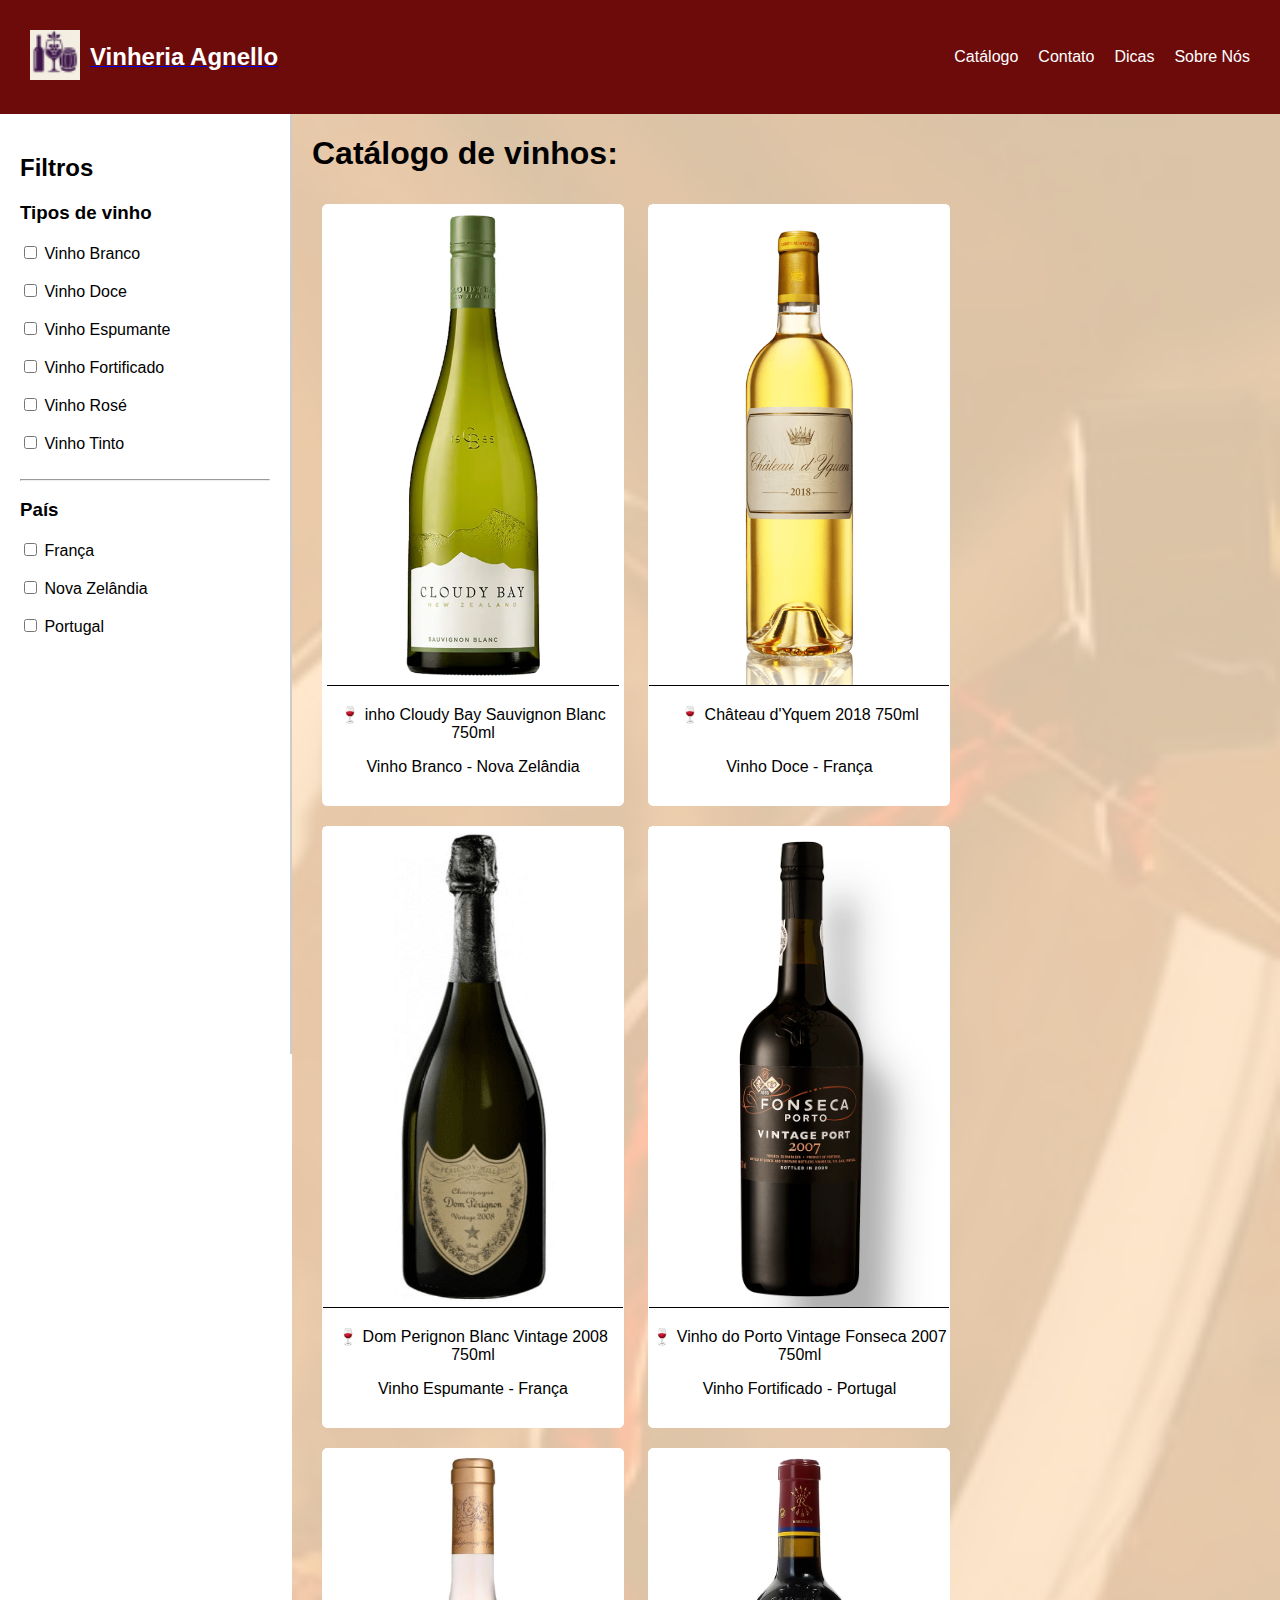
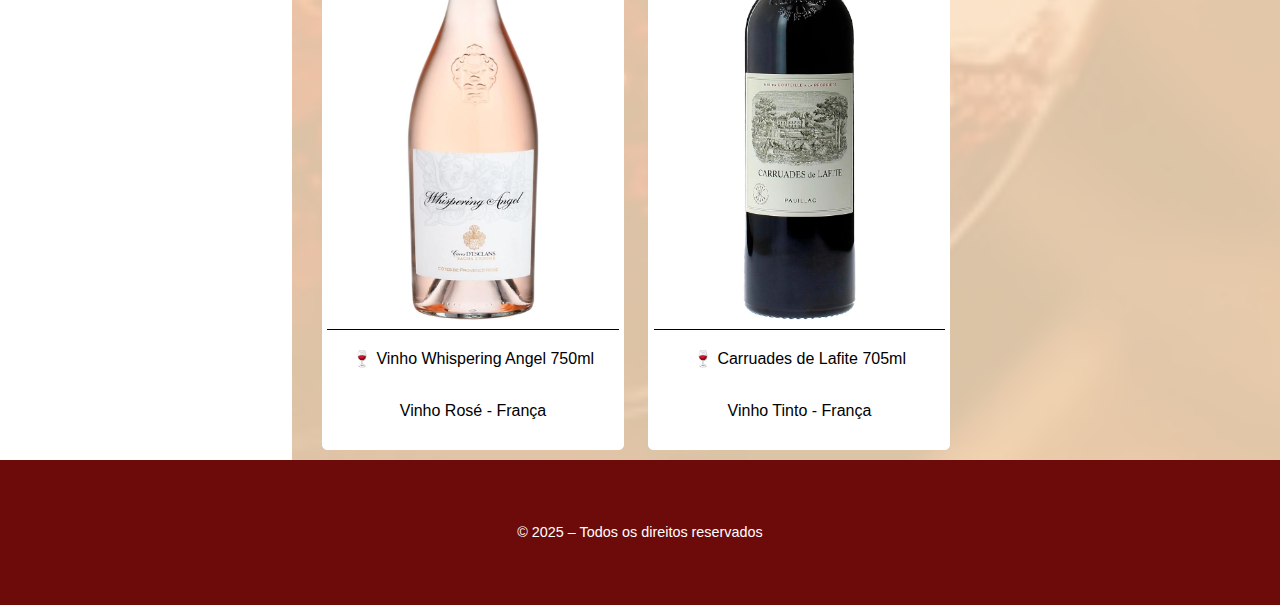
==== src/pages/catalogo.html @ cad3b7fc "DOCS: Formated document" ====
<!DOCTYPE html>
<html lang="pt-br">

<head>
  <meta charset="UTF-8">
  <meta name="viewport" content="width=device-width, initial-scale=1.0">
  <title>Catalogo</title>
  <link rel="stylesheet" href="../css/catalogo.css">
  <link rel="icon" href="/favicon-32x32.png" type="image/x-icon">
</head>

<body>
  <header>
    <div class="logo-vinheria">
      <a href="../../index.html"><img src="/favicon-32x32.png" alt="Logo Vinheria Agnello" /></a>
      <a href="../../index.html"><span>Vinheria Agnello</span></a>
    </div>

    <nav>
      <ul>
        <li><a href="catalogo.html">Catálogo</a></li>
        <li><a href="contato.html">Contato</a></li>
        <li><a href="dicas.html">Dicas</a></li>
        <li><a href="sobre_nos.html">Sobre Nós</a></li>
      </ul>
    </nav>

  </header>

  <div class="container">
    <div class="filtros">
      <h2>Filtros</h2>
      <h3>Tipos de vinho</h3>
      <label>
        <input type="checkbox" name="categoria" value="branco"> Vinho Branco
      </label>
      <br><br>
      <label>
        <input type="checkbox" name="categoria" value="doce"> Vinho Doce
      </label>
      <br><br>
      <label>
        <input type="checkbox" name="categoria" value="espumante"> Vinho Espumante
      </label>
      <br><br>
      <label>
        <input type="checkbox" name="categoria" value="fortificado"> Vinho Fortificado
      </label>
      <br><br>
      <label>
        <input type="checkbox" name="categoria" value="rose"> Vinho Rosé
      </label>
      <br><br>
      <label>
        <input type="checkbox" name="categoria" value="tinto"> Vinho Tinto
      </label>
      <br><br>

      <hr>

      <h3>País</h3>
      <label>
        <input type="checkbox" name="pais" value="franca"> França
      </label>
      <br><br>
      <label>
        <input type="checkbox" name="pais" value="nvzelandia"> Nova Zelândia
      </label>
      <br><br>
      <label>
        <input type="checkbox" name="pais" value="portugal"> Portugal
      </label>
      <br><br>
    </div>

    <div class="catalogo">

      <h1>Catálogo de vinhos:</h1>

      <div class="item" data-categoria="branco">
        <img src="../assets/imgs/vinhosDicas/vinho_cloudy_bay_sauvignon_blanc.jpg" alt="Vinho Branco">
        <p>🍷 inho Cloudy Bay Sauvignon Blanc 750ml</p>
        <span>Vinho Branco</span> <span>-</span> <span>Nova Zelândia</span>
      </div>

      <div class="item" data-categoria="doce">
        <img src="../assets/imgs/vinhosDicas/vinhoDoce.jpg" alt="Vinho Doce">
        <p>🍷 Château d'Yquem 2018 750ml</p>
        <br>
        <span>Vinho Doce</span> <span>-</span> <span>França</span>
      </div>

      <div class="item" data-categoria="espumante">
        <img src="../assets/imgs/vinhosDicas/vinhoEspumante.png" alt="Vinho Espumante">
        <p>🍷 Dom Perignon Blanc Vintage 2008 750ml</p>
        <span>Vinho Espumante</span> <span>-</span> <span>França</span>
      </div>

      <div class="item" data-categoria="fortificado">
        <img src="../assets/imgs/vinhosDicas/vinhoFortificado.png" alt="Vinho Fortificado">
        <p>🍷 Vinho do Porto Vintage Fonseca 2007 750ml</p>
        <span>Vinho Fortificado</span> <span>-</span> <span>Portugal</span>
      </div>

      <div class="item" data-categoria="rose">
        <img src="../assets/imgs/vinhosDicas/vinhoRose.jpg" alt="Vinho Rosé">
        <p>🍷 Vinho Whispering Angel 750ml</p>
        <br>
        <span>Vinho Rosé</span> <span>-</span> <span>França</span>
      </div>

      <div class="item" data-categoria="tinto">
        <img src="../assets/imgs/vinhosDicas/vinhoTinto.jpg" alt="Vinho Tinto">
        <p>🍷 Carruades de Lafite 705ml</p>
        <br>
        <span>Vinho Tinto</span> <span>-</span> <span>França</span>
      </div>
      <div class="fundo"></div>
    </div>
  </div>

  <footer>
    <p>© 2025 – Todos os direitos reservados</p>
  </footer>
</body>

</html>
---- src/css/catalogo.css ----
header {
  display: flex;
  background-color: #6d0b0b;
  color: white;
  justify-content: space-between;
  align-items: center;
  padding: 30px 30px;
}

.logo-vinheria {
  display: flex;
  align-items: center;
}

.logo-vinheria img {
  margin-right: 10px;
  width: 50px;
  height: auto;
}

.logo-vinheria span {
  color: white;
  text-decoration: none;
  font-size: 1.5em;
  font-weight: bold;
}

nav ul {
  display: flex;
  list-style: none;
  gap: 20px;
}


nav ul li a {
  color: white;
  text-decoration: none;
}


body {
  margin: 0;
  border: 0;
  padding: 0;
  font-family: Arial, sans-serif;
}

.container {
  display: flex;
  min-height: 100vh;
}

.filtros {
  background-color: white;
  border-right: 2px solid #ccc;
  padding: 20px;
  height: 100vh;
  width: 250px;
}

.catalogo {
  background-color: bisque;
  position: relative;
  padding-left: 20px;
  padding-right: 20px;
  flex: 1;
  z-index: 1;
}

.catalogo .fundo {
  background-image: url('../assets/imgs/vinho_derramando.jpg');
  background-size: cover;
  background-position: center;
  opacity: 0.15;
  position: absolute;
  top: 0;
  left: 0;
  width: 100%;
  height: 100%;
  z-index: -1;
}

.item {
  display: inline-block;
  position: relative;
  background-color: white;
  border: 1px solid white;
  border-radius: 5px;
  margin: 10px;
  width: 300px;
  height: 600px;
  max-height: 600px;
  text-align: center;
}

.item img {
  background-color: white;
  box-shadow: 0 1px black;
  height: 480px;
  max-height: 500px;
  max-width: 300px;
  object-fit: cover;
}

.item:hover {
  box-shadow: 0 0 8px black;
}

footer {
  background-color: #6d0b0b;
  color: white;
  text-align: center;
  font-size: 0.9em;
  padding: 50px;
}
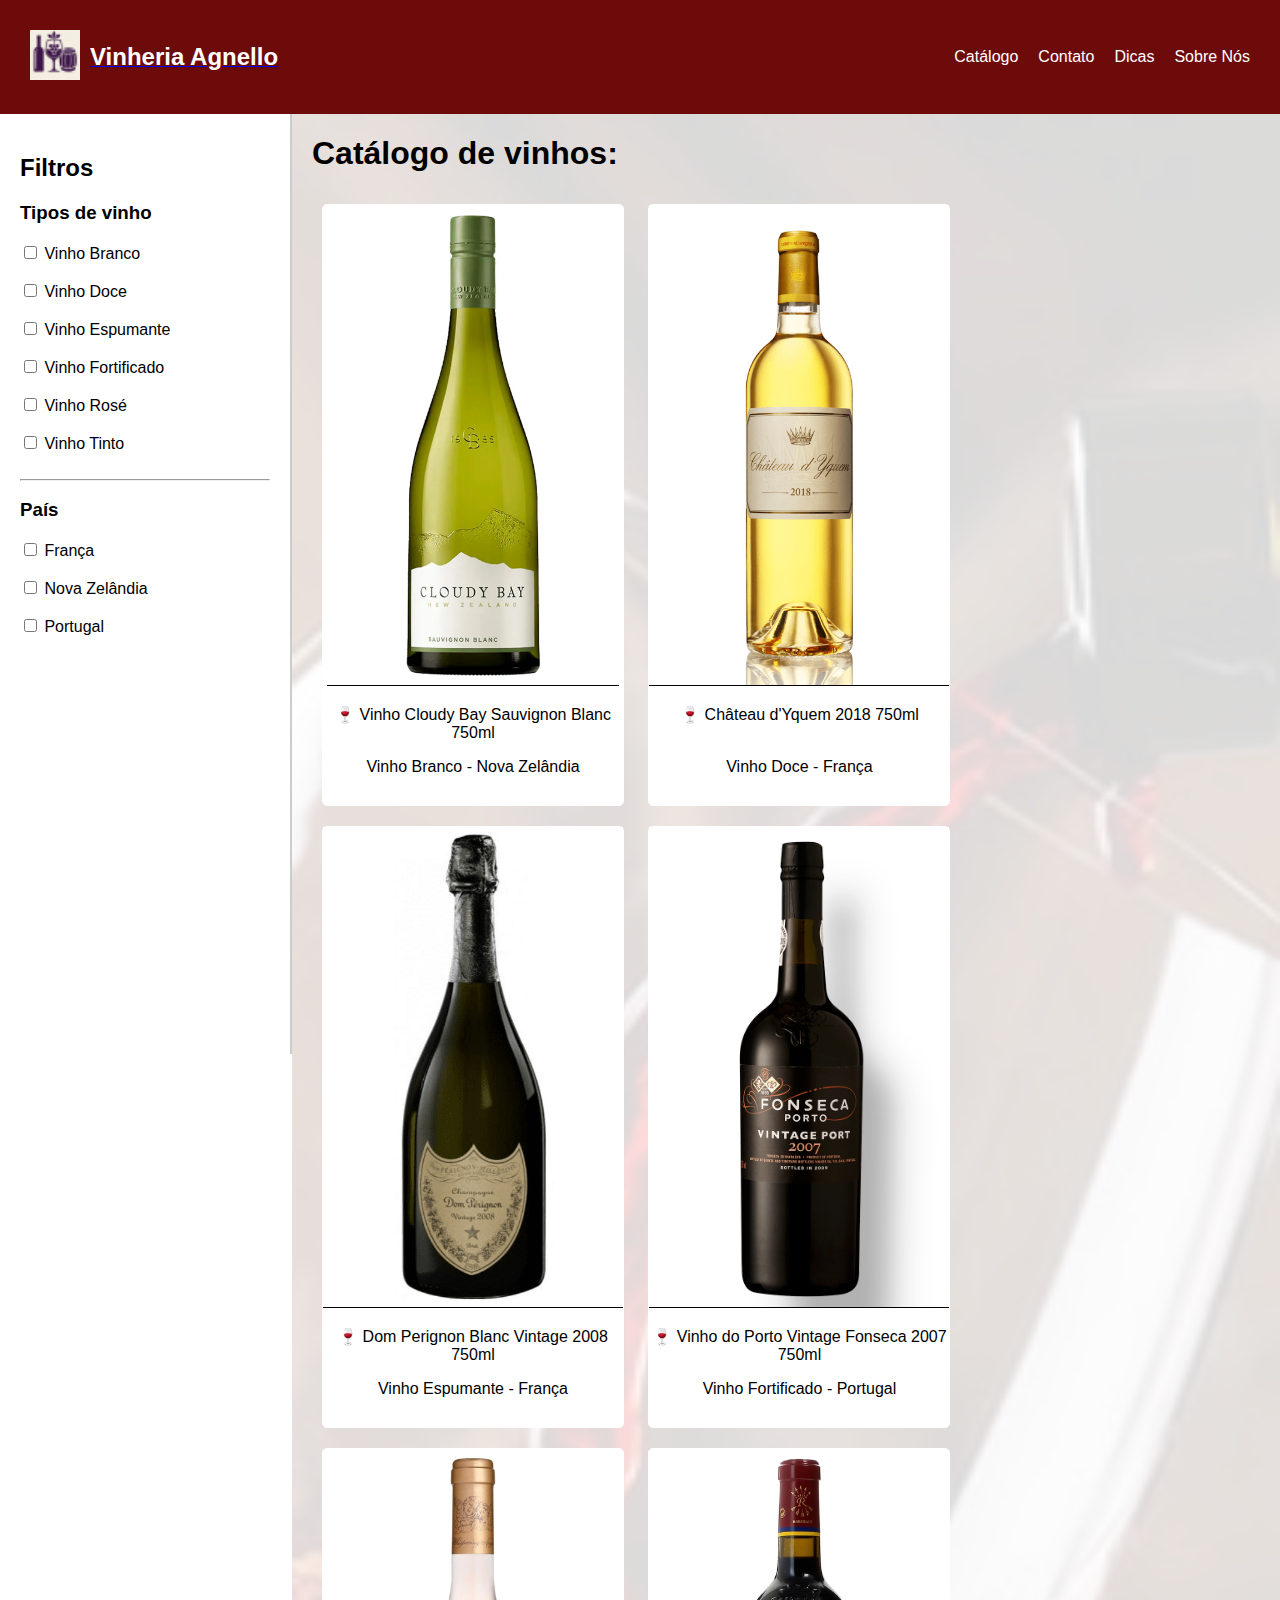
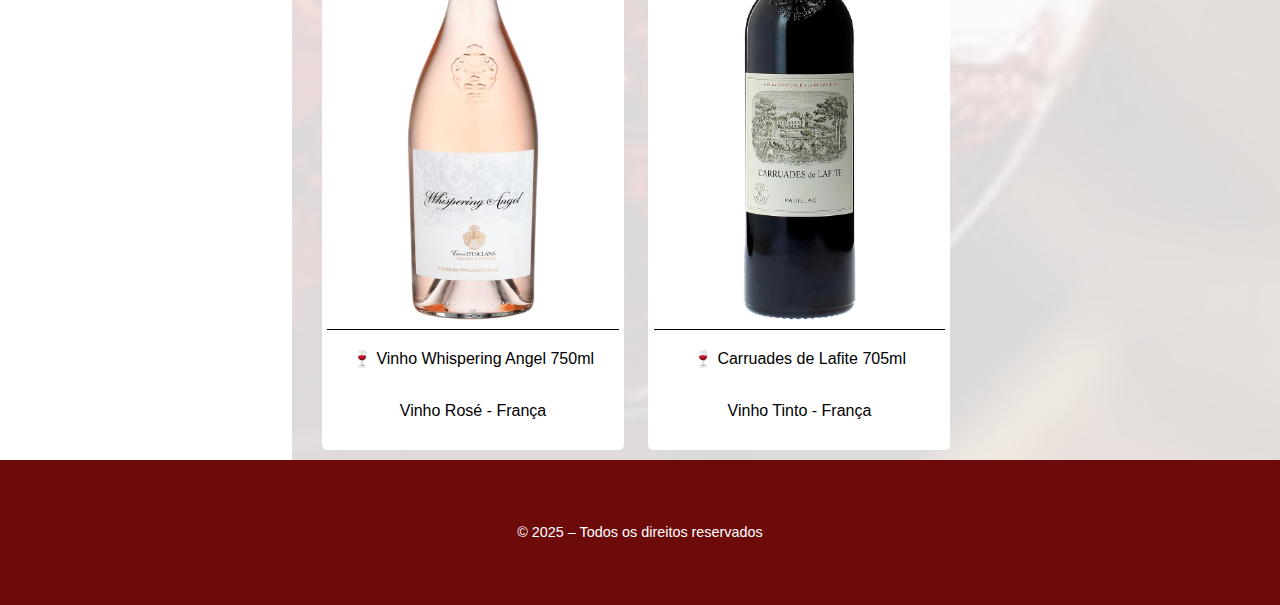
==== commit b1ccd958: "FIX: 1st wine name" ====
--- a/src/pages/catalogo.html
+++ b/src/pages/catalogo.html
@@ -79,7 +79,7 @@
 
       <div class="item" data-categoria="branco">
         <img src="../assets/imgs/vinhosDicas/vinho_cloudy_bay_sauvignon_blanc.jpg" alt="Vinho Branco">
-        <p>🍷 inho Cloudy Bay Sauvignon Blanc 750ml</p>
+        <p>🍷 Vinho Cloudy Bay Sauvignon Blanc 750ml</p>
         <span>Vinho Branco</span> <span>-</span> <span>Nova Zelândia</span>
       </div>
 
--- a/src/css/catalogo.css
+++ b/src/css/catalogo.css
@@ -59,7 +59,7 @@
 }
 
 .catalogo {
-  background-color: bisque;
+  background-color: white;
   position: relative;
   padding-left: 20px;
   padding-right: 20px;
@@ -103,7 +103,7 @@
 }
 
 .item:hover {
-  box-shadow: 0 0 8px black;
+  box-shadow: 0 0 3px black;
 }
 
 footer {
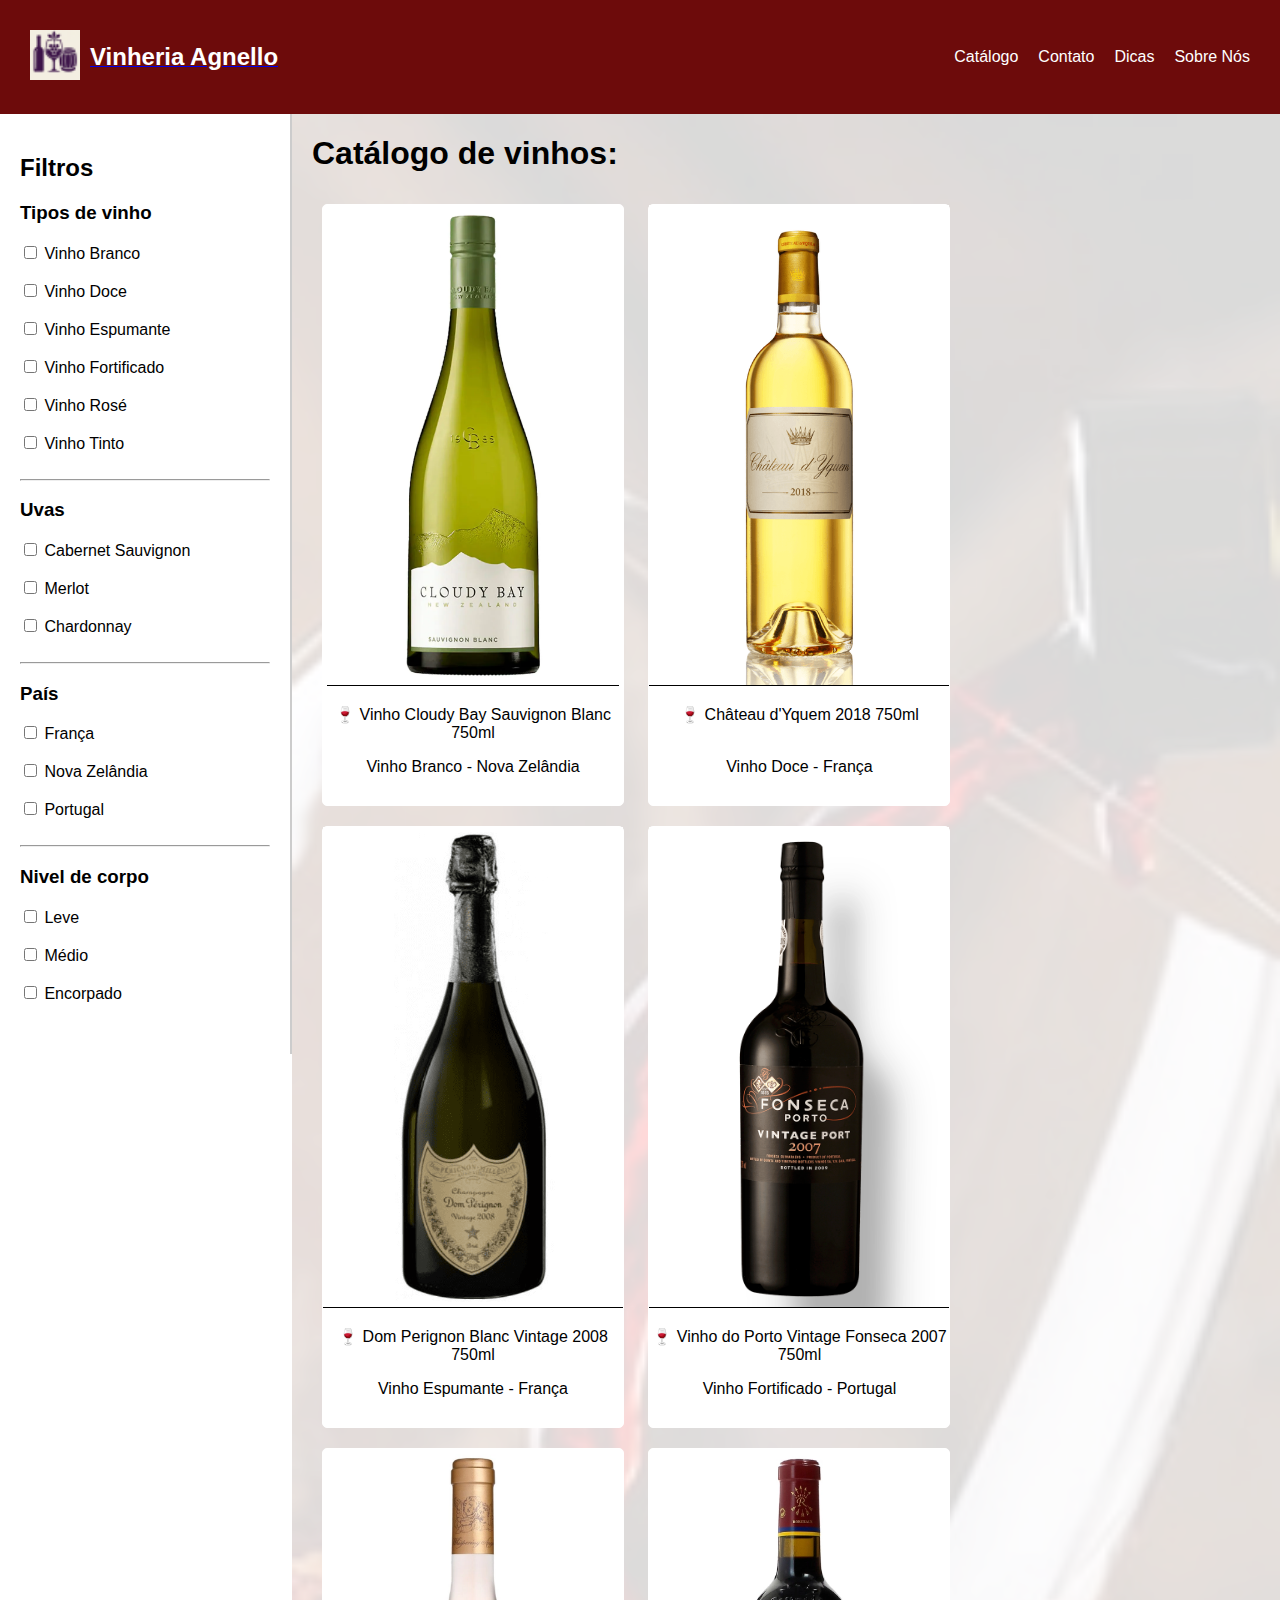
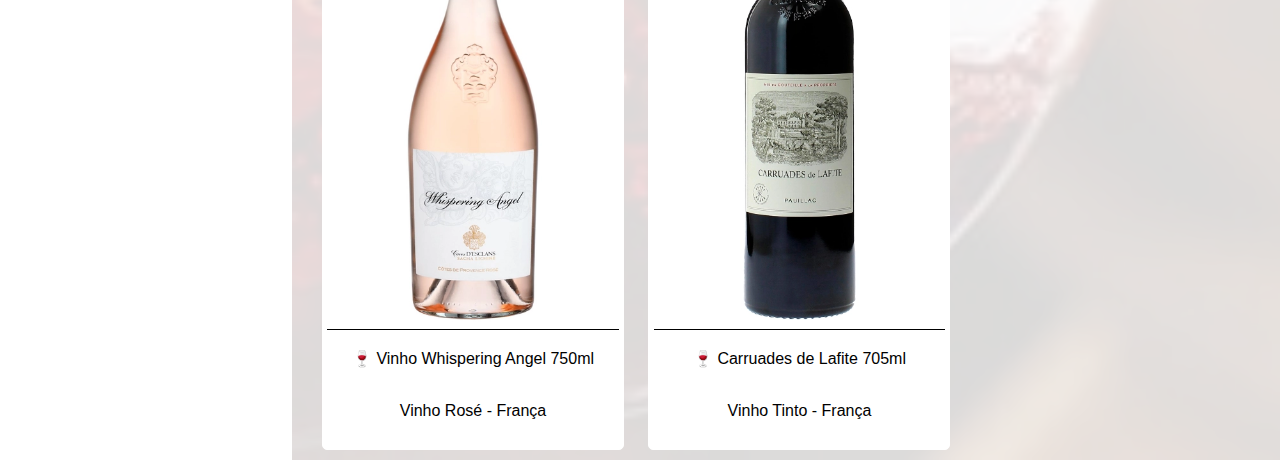
==== commit 73e0cd9c: "FEAT: New filters" ====
--- a/src/pages/catalogo.html
+++ b/src/pages/catalogo.html
@@ -58,6 +58,22 @@
 
       <hr>
 
+      <h3>Uvas</h3>
+      <label>
+        <input type="checkbox" name="uva" value="cabernet_sauvignon"> Cabernet Sauvignon
+      </label>
+      <br><br>
+      <label>
+        <input type="checkbox" name="uva" value="merlot"> Merlot
+      </label>
+      <br><br>
+      <label>
+        <input type="checkbox" name="uva" value="chardonnay"> Chardonnay
+      </label>
+      <br><br>
+
+      <hr>
+
       <h3>País</h3>
       <label>
         <input type="checkbox" name="pais" value="franca"> França
@@ -71,8 +87,26 @@
         <input type="checkbox" name="pais" value="portugal"> Portugal
       </label>
       <br><br>
+
+      <hr>
+
+      <h3>Nivel de corpo</h3>
+      <label>
+        <input type="checkbox" name="corpo" value="leve"> Leve
+      </label>
+      <br><br>
+      <label>
+        <input type="checkbox" name="corpo" value="medio"> Médio
+      </label>
+      <br><br>
+      <label>
+        <input type="checkbox" name="corpo" value="encorpado"> Encorpado
+      </label>
+      <br><br>
+
     </div>
 
+  
     <div class="catalogo">
 
       <h1>Catálogo de vinhos:</h1>
--- a/src/css/catalogo.css
+++ b/src/css/catalogo.css
@@ -1,3 +1,10 @@
+body {
+  margin: 0;
+  border: 0;
+  padding: 0;
+  font-family: Arial, sans-serif;
+}
+
 header {
   display: flex;
   background-color: #6d0b0b;
@@ -35,14 +42,6 @@
 nav ul li a {
   color: white;
   text-decoration: none;
-}
-
-
-body {
-  margin: 0;
-  border: 0;
-  padding: 0;
-  font-family: Arial, sans-serif;
 }
 
 .container {
@@ -112,4 +111,5 @@
   text-align: center;
   font-size: 0.9em;
   padding: 50px;
+  position: fixed;
 }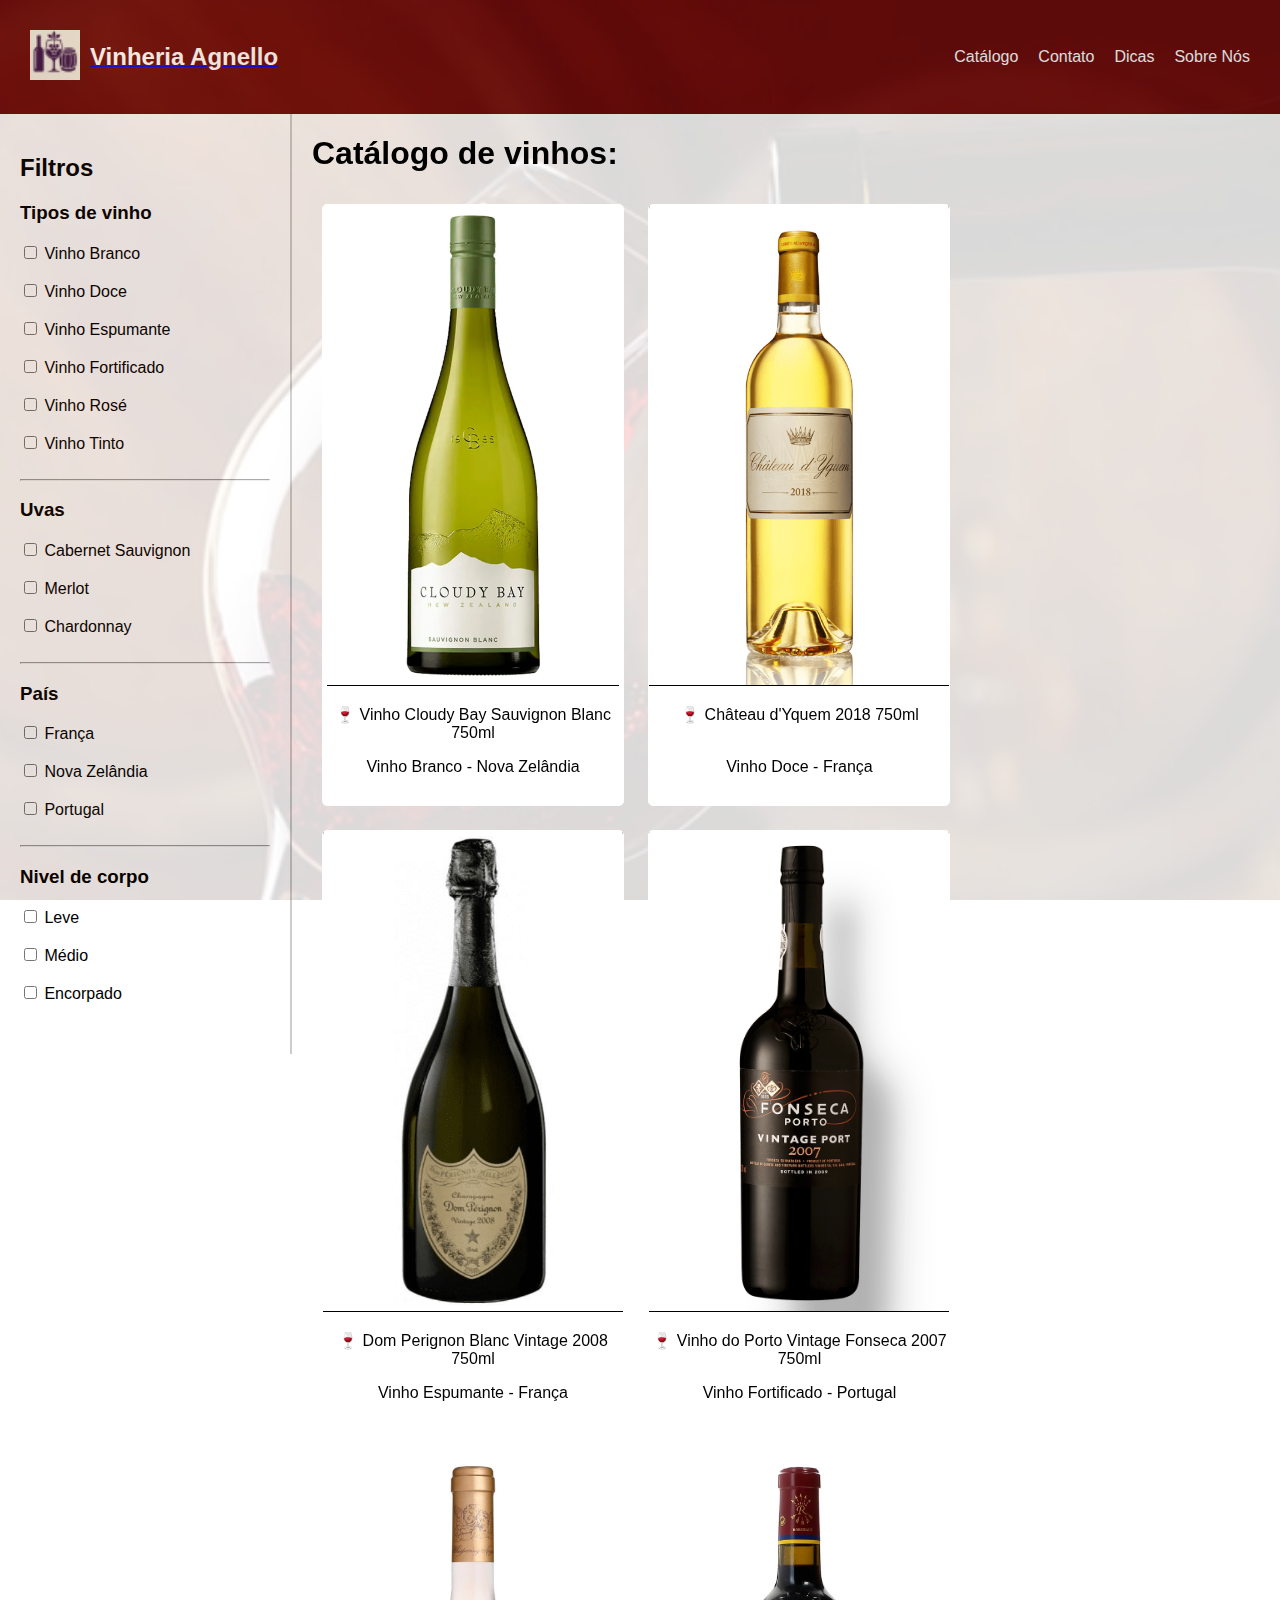
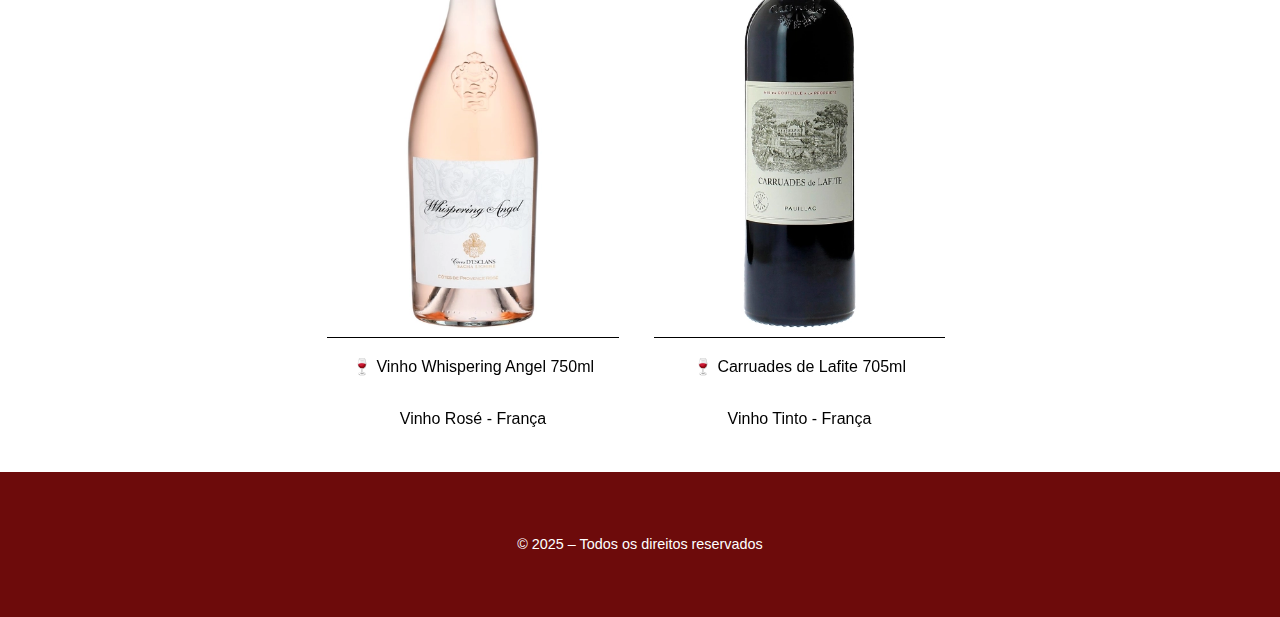
==== commit a9ad72cd: "FEAT: Item notes" ====
--- a/src/pages/catalogo.html
+++ b/src/pages/catalogo.html
@@ -114,40 +114,62 @@
       <div class="item" data-categoria="branco">
         <img src="../assets/imgs/vinhosDicas/vinho_cloudy_bay_sauvignon_blanc.jpg" alt="Vinho Branco">
         <p>🍷 Vinho Cloudy Bay Sauvignon Blanc 750ml</p>
-        <span>Vinho Branco</span> <span>-</span> <span>Nova Zelândia</span>
+        <span>Vinho Branco</span> <span>-</span> <span>Nova Zelândia</span> <br><br>
+        <p class="notas"><strong>Notas:</strong> Fresco, com toques cítricos e herbáceos. Muito aromático. <br><br>
+
+          <strong>Harmoniza com:</strong> Frutos do mar, saladas, queijos leves <br><br>
+          
+          <strong>Teor alcoólico</strong> 13%</p>
       </div>
 
       <div class="item" data-categoria="doce">
         <img src="../assets/imgs/vinhosDicas/vinhoDoce.jpg" alt="Vinho Doce">
         <p>🍷 Château d'Yquem 2018 750ml</p>
         <br>
-        <span>Vinho Doce</span> <span>-</span> <span>França</span>
+        <span>Vinho Doce</span> <span>-</span> <span>França</span><br><br>
+        <p class="notas"><strong>Notas:</strong> Mel, damasco seco, frutas tropicais, acidez equilibrada. <br><br>
+
+          <strong>Harmoniza com:</strong> Queijos azuis, foie gras, sobremesas com frutas <br><br>
+          
+          <strong>Teor alcoólico</strong> 14%</p>
       </div>
 
       <div class="item" data-categoria="espumante">
         <img src="../assets/imgs/vinhosDicas/vinhoEspumante.png" alt="Vinho Espumante">
         <p>🍷 Dom Perignon Blanc Vintage 2008 750ml</p>
-        <span>Vinho Espumante</span> <span>-</span> <span>França</span>
+        <span>Vinho Espumante</span> <span>-</span> <span>França</span><br><br>
+        <p class="notas"><strong>Notas:</strong> Cítrico, amêndoas, brioche, com uma perlage elegante <br><br>
+
+          <strong>Harmoniza com:</strong> Ostras, pratos sofisticados, comemorações <br><br>
+          
+          <strong>Teor alcoólico</strong> 12.5%</p>
       </div>
 
       <div class="item" data-categoria="fortificado">
         <img src="../assets/imgs/vinhosDicas/vinhoFortificado.png" alt="Vinho Fortificado">
         <p>🍷 Vinho do Porto Vintage Fonseca 2007 750ml</p>
-        <span>Vinho Fortificado</span> <span>-</span> <span>Portugal</span>
+        <span>Vinho Fortificado</span> <span>-</span> <span>Portugal</span><br><br>
+        <p class="notas"><strong>Notas:</strong> Frutas negras, chocolate, especiarias, taninos marcantes <br><br>
+
+          <strong>Harmoniza com:</strong> Queijos fortes, sobremesas de chocolate <br><br>
+          
+          <strong>Teor alcoólico</strong> 20%</p>
       </div>
 
       <div class="item" data-categoria="rose">
         <img src="../assets/imgs/vinhosDicas/vinhoRose.jpg" alt="Vinho Rosé">
         <p>🍷 Vinho Whispering Angel 750ml</p>
         <br>
-        <span>Vinho Rosé</span> <span>-</span> <span>França</span>
+        <span>Vinho Rosé</span> <span>-</span> <span>França</span><br><br>
+
       </div>
 
       <div class="item" data-categoria="tinto">
         <img src="../assets/imgs/vinhosDicas/vinhoTinto.jpg" alt="Vinho Tinto">
         <p>🍷 Carruades de Lafite 705ml</p>
         <br>
-        <span>Vinho Tinto</span> <span>-</span> <span>França</span>
+        <span>Vinho Tinto</span> <span>-</span> <span>França</span><br><br>
+
       </div>
       <div class="fundo"></div>
     </div>
--- a/src/css/catalogo.css
+++ b/src/css/catalogo.css
@@ -59,6 +59,7 @@
 
 .catalogo {
   background-color: white;
+  display: relative;
   position: relative;
   padding-left: 20px;
   padding-right: 20px;
@@ -71,7 +72,7 @@
   background-size: cover;
   background-position: center;
   opacity: 0.15;
-  position: absolute;
+  position: fixed;
   top: 0;
   left: 0;
   width: 100%;
@@ -90,7 +91,9 @@
   height: 600px;
   max-height: 600px;
   text-align: center;
+  overflow: hidden;
 }
+
 
 .item img {
   background-color: white;
@@ -103,6 +106,9 @@
 
 .item:hover {
   box-shadow: 0 0 3px black;
+  height: 700px;
+  max-height: 700px;
+  overflow-y: scroll;
 }
 
 footer {
@@ -111,5 +117,6 @@
   text-align: center;
   font-size: 0.9em;
   padding: 50px;
-  position: fixed;
+  position: relative;
+  z-index: 1;
 }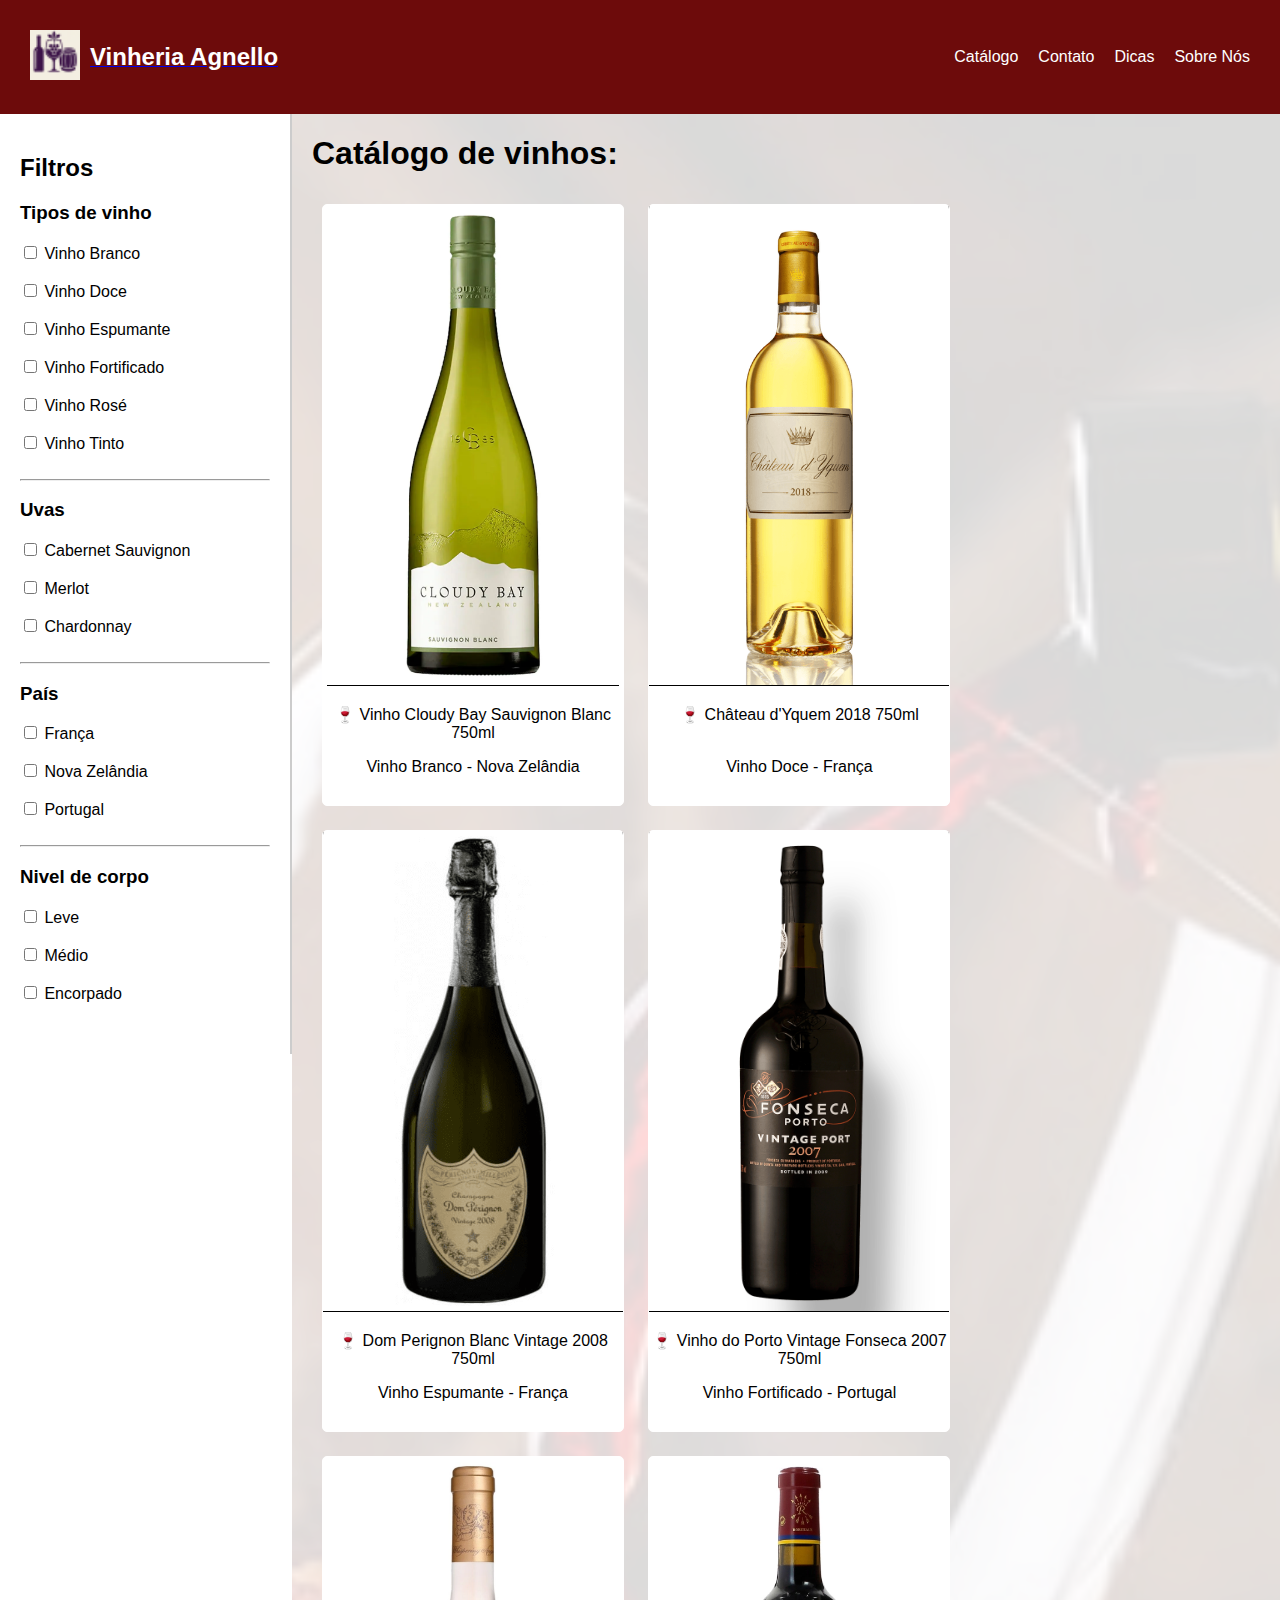
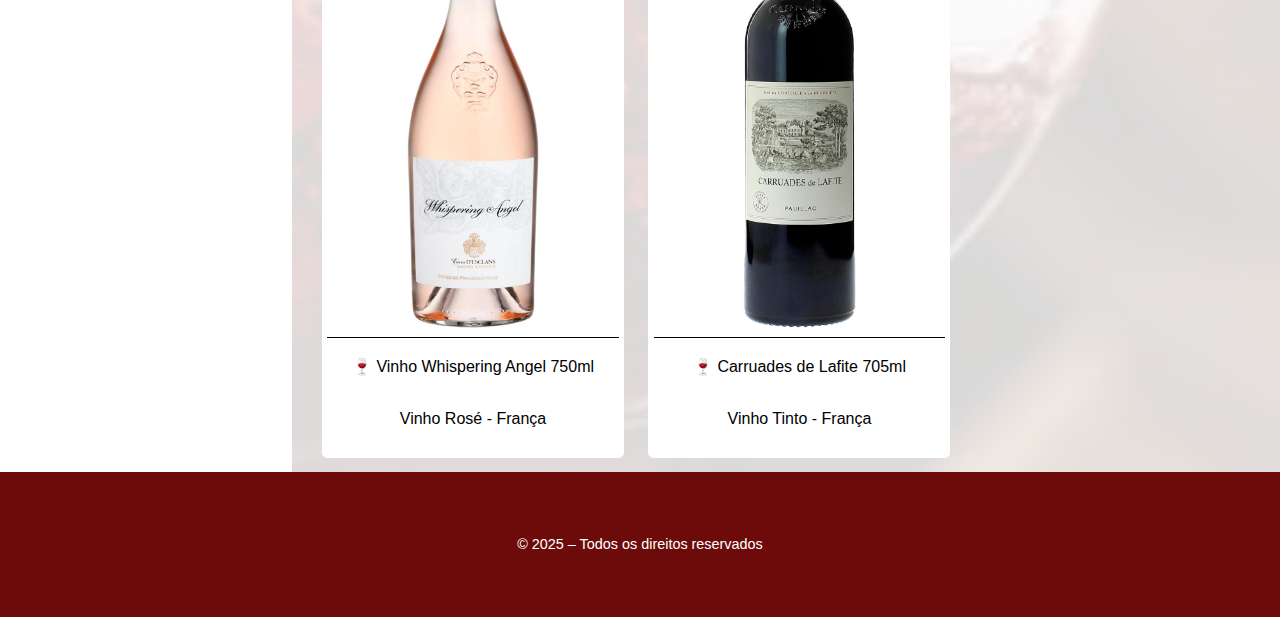
==== commit bcbcc01f: "FIX: Catalog background" ====
--- a/src/pages/catalogo.html
+++ b/src/pages/catalogo.html
@@ -103,11 +103,12 @@
         <input type="checkbox" name="corpo" value="encorpado"> Encorpado
       </label>
       <br><br>
-
+      
     </div>
-
-  
+    
+    
     <div class="catalogo">
+      <div class="fundo"></div>
 
       <h1>Catálogo de vinhos:</h1>
 
@@ -171,7 +172,6 @@
         <span>Vinho Tinto</span> <span>-</span> <span>França</span><br><br>
 
       </div>
-      <div class="fundo"></div>
     </div>
   </div>
 
--- a/src/css/catalogo.css
+++ b/src/css/catalogo.css
@@ -59,7 +59,6 @@
 
 .catalogo {
   background-color: white;
-  display: relative;
   position: relative;
   padding-left: 20px;
   padding-right: 20px;
@@ -72,7 +71,7 @@
   background-size: cover;
   background-position: center;
   opacity: 0.15;
-  position: fixed;
+  position: absolute;
   top: 0;
   left: 0;
   width: 100%;
@@ -92,6 +91,11 @@
   max-height: 600px;
   text-align: center;
   overflow: hidden;
+  transition: transform 0.2s;
+}
+
+.vinho-box:hover {
+  transform: scale(1.03);
 }
 
 
@@ -106,9 +110,8 @@
 
 .item:hover {
   box-shadow: 0 0 3px black;
-  height: 700px;
-  max-height: 700px;
   overflow-y: scroll;
+  transform: scale(1.03);
 }
 
 footer {
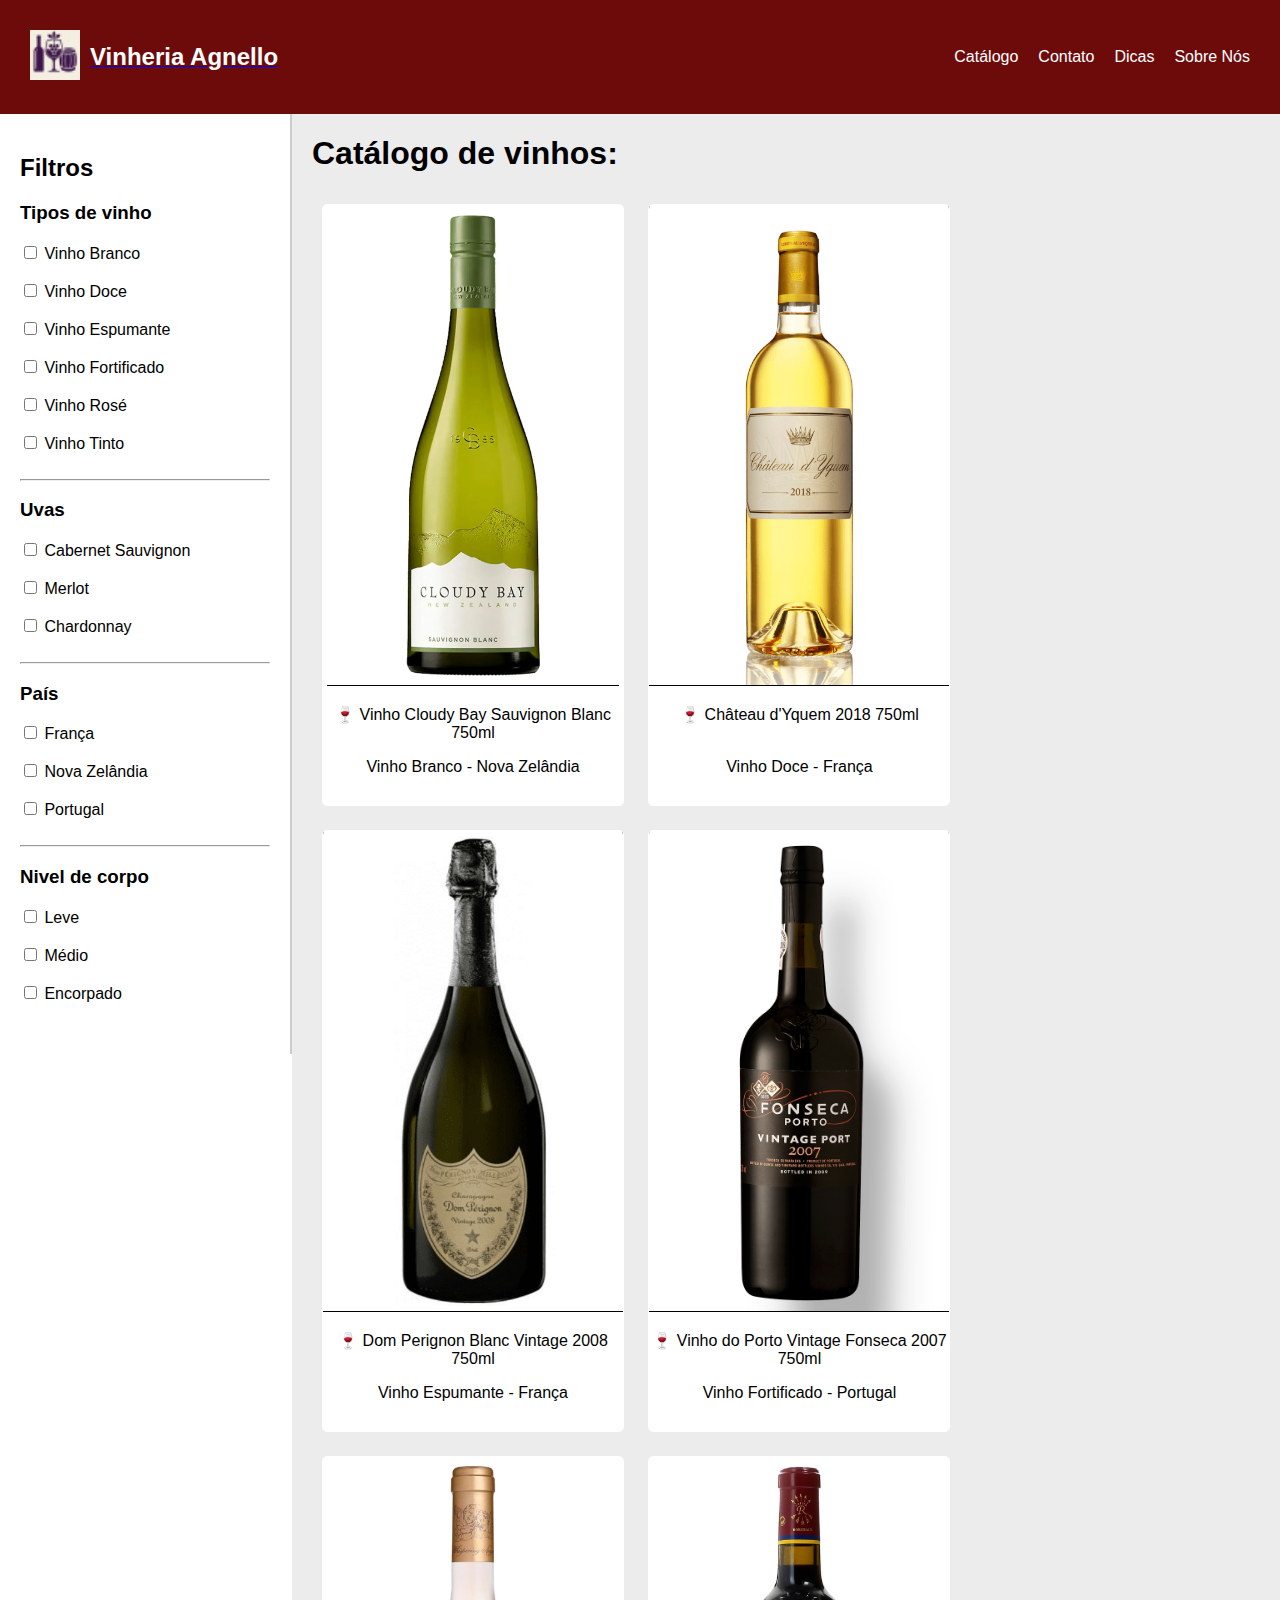
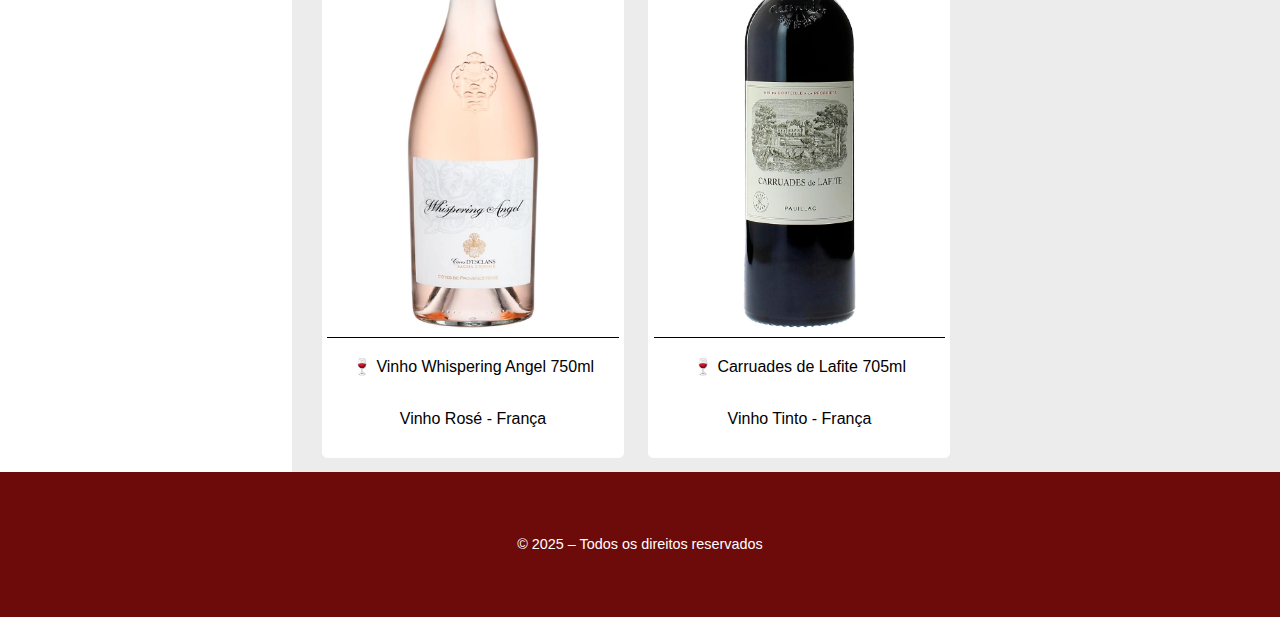
==== commit 0d4a8823: "DOCS: Add metatags" ====
--- a/src/pages/catalogo.html
+++ b/src/pages/catalogo.html
@@ -4,6 +4,8 @@
 <head>
   <meta charset="UTF-8">
   <meta name="viewport" content="width=device-width, initial-scale=1.0">
+  <meta name="description" content="Explore o catálogo da Vinheria Agnello. Descubra vinhos brancos, tintos, rosés, espumantes e muito mais. Encontre o vinho perfeito para cada ocasião!">
+  <meta name="keywords" content="vinhos, catálogo de vinhos, Vinheria Agnello, vinho branco, vinho tinto, vinho rosé, espumante, vinho doce, vinho fortificado">
   <title>Catalogo</title>
   <link rel="stylesheet" href="../css/catalogo.css">
   <link rel="icon" href="/favicon-32x32.png" type="image/x-icon">
--- a/src/css/catalogo.css
+++ b/src/css/catalogo.css
@@ -67,7 +67,7 @@
 }
 
 .catalogo .fundo {
-  background-image: url('../assets/imgs/vinho_derramando.jpg');
+  background-color: gray;
   background-size: cover;
   background-position: center;
   opacity: 0.15;
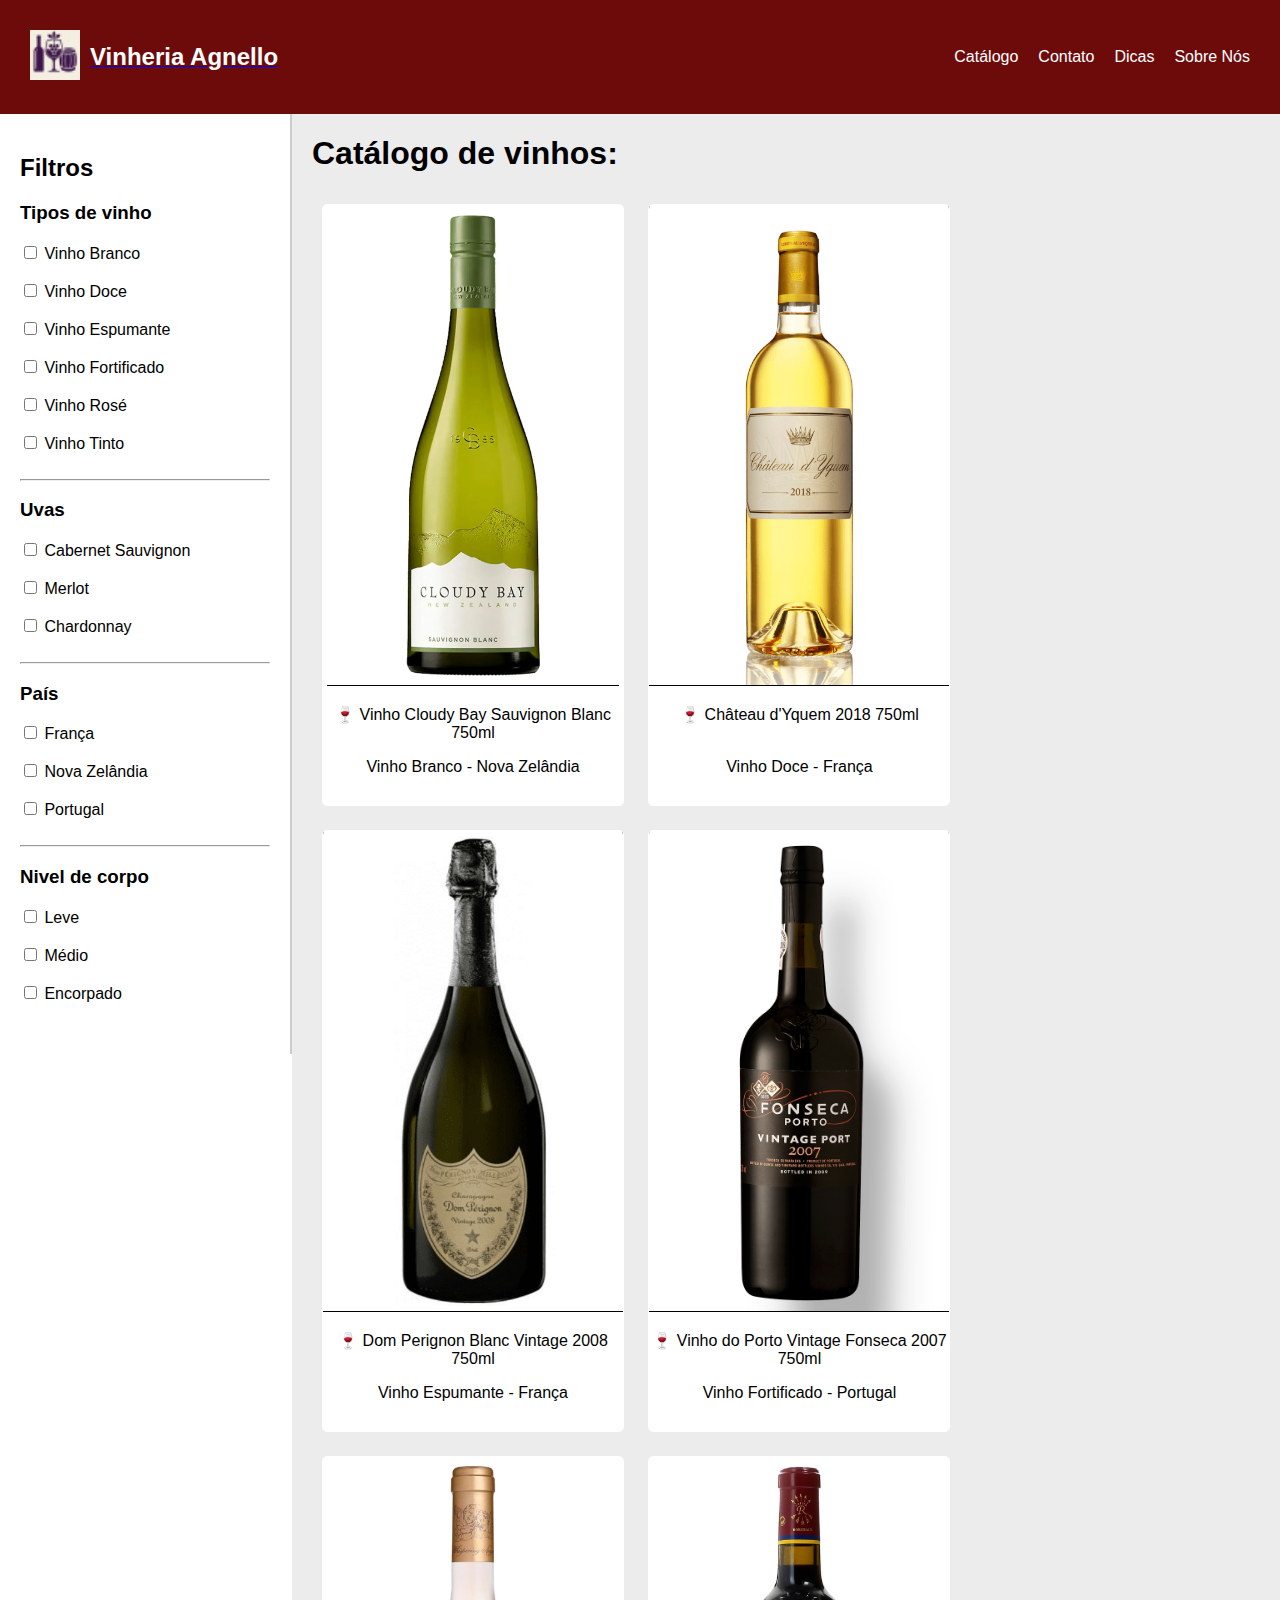
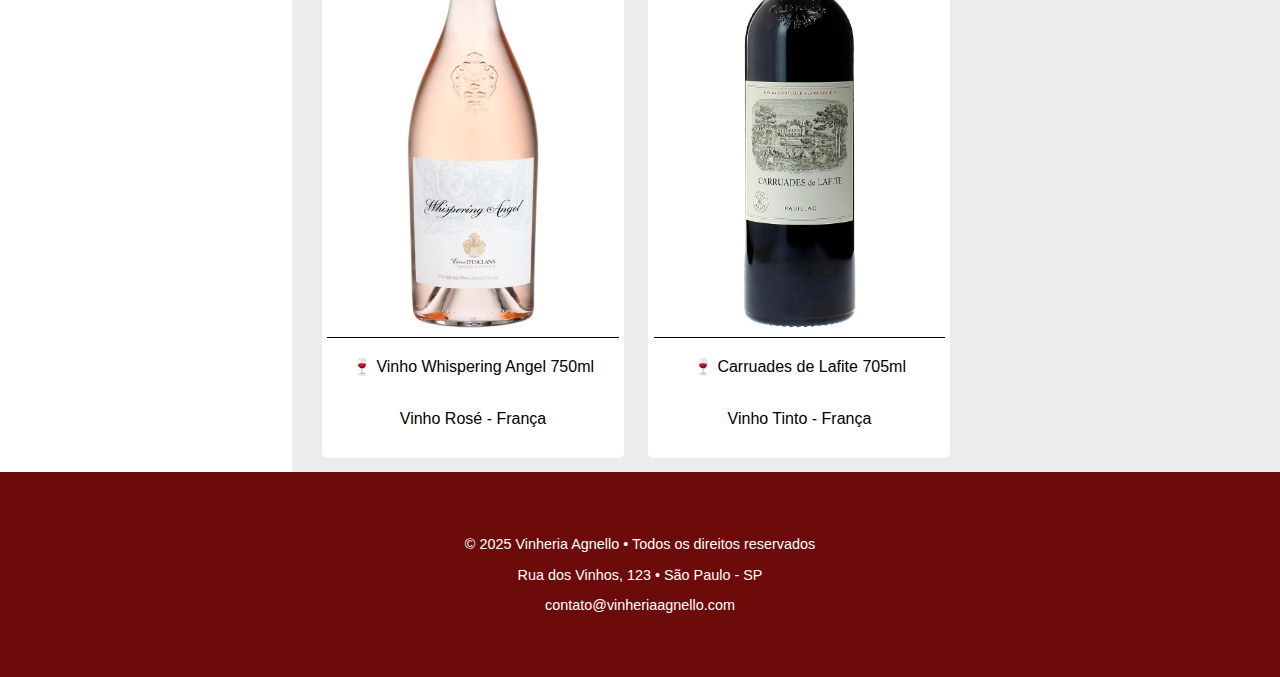
==== commit 11563084: "FIX: rodapé" ====
--- a/src/pages/catalogo.html
+++ b/src/pages/catalogo.html
@@ -178,7 +178,9 @@
   </div>
 
   <footer>
-    <p>© 2025 – Todos os direitos reservados</p>
+    <p>&copy; 2025 Vinheria Agnello • Todos os direitos reservados</p>
+    <p>Rua dos Vinhos, 123 • São Paulo - SP</p>
+    <p>contato@vinheriaagnello.com</p>
   </footer>
 </body>
 
